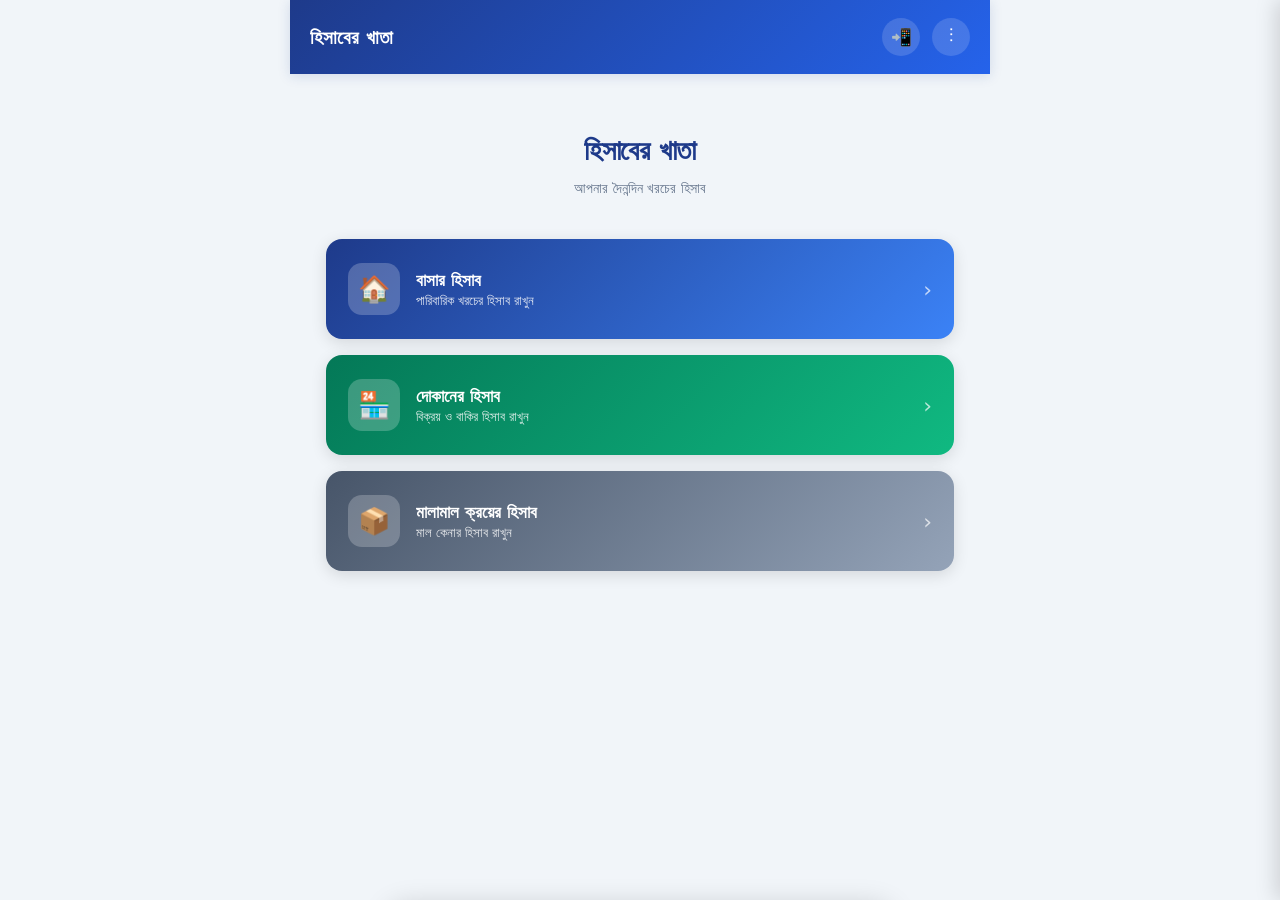
==== index.html @ 90dbe83c "Add files via upload" ====
<!DOCTYPE html>
<html lang="bn">
<head>
<meta charset="UTF-8">
<meta name="viewport" content="width=device-width, initial-scale=1.0, maximum-scale=1.0, user-scalable=no">
<meta name="theme-color" content="#1E3A8A">
<title>হিসাবের খাতা</title>
<link rel="manifest" href="manifest.json">
<link rel="icon" type="image/svg+xml" href="data:image/svg+xml,%3Csvg xmlns='http://www.w3.org/2000/svg' viewBox='0 0 100 100'%3E%3Crect width='100' height='100' rx='20' fill='%231E3A8A'/%3E%3Ctext x='50' y='68' font-size='55' text-anchor='middle' fill='white' font-family='sans-serif'%3E%E0%A6%B9%3C/text%3E%3C/svg%3E">
<link rel="stylesheet" href="css/common.css">
  <script src="https://accounts.google.com/gsi/client" async defer></script>
<script src="js/sync.js"></script>
</head>
<body>

<div class="app">

  <!-- ========== HEADER ========== -->
  <div class="header">
    <h1>হিসাবের খাতা</h1>
    <button class="header-icon-btn" id="installIconBtn" onclick="handleInstallClick()" title="ইনস্টল করুন">📲</button>
    <button class="header-icon-btn" onclick="openMenu()" title="মেনু">⋮</button>
  </div>

  <!-- ========== HOME SCREEN ========== -->
  <div class="screen">
    <div class="home-title">
      <h1>হিসাবের খাতা</h1>
      <p>আপনার দৈনন্দিন খরচের হিসাব</p>
    </div>

    <div class="home-cards">
      <button class="home-card card-home" onclick="navigateTo('home.html')">
        <div class="home-card-icon">🏠</div>
        <div class="home-card-text">
          <h3>বাসার হিসাব</h3>
          <p>পারিবারিক খরচের হিসাব রাখুন</p>
        </div>
        <div class="home-card-arrow">›</div>
      </button>

      <button class="home-card card-shop" onclick="navigateTo('shop.html')">
        <div class="home-card-icon">🏪</div>
        <div class="home-card-text">
          <h3>দোকানের হিসাব</h3>
          <p>বিক্রয় ও বাকির হিসাব রাখুন</p>
        </div>
        <div class="home-card-arrow">›</div>
      </button>

      <button class="home-card card-goods" onclick="navigateTo('goods.html')">
  <div class="home-card-icon">📦</div>
  <div class="home-card-text">
    <h3>মালামাল ক্রয়ের হিসাব</h3>
    <p>মাল কেনার হিসাব রাখুন</p>
  </div>
  <div class="home-card-arrow">›</div>
</button>

  <!-- ========== COMING SOON SCREEN ========== -->
  <div id="comingSoonScreen" class="screen hidden">
    <div class="header" style="margin:-16px -16px 16px;">
      <button class="back-btn" onclick="hideComingSoon()">←</button>
      <h1 id="csTitle">শীঘ্রই আসছে</h1>
    </div>
    <div class="coming-soon">
      <div class="cs-icon">🚧</div>
      <h2 id="csName">শীঘ্রই আসছে</h2>
      <p>এই মডিউলটি খুব শীঘ্রই যোগ করা হবে</p>
      <br>
      <button class="btn btn-save" style="max-width:220px;margin:0 auto;" onclick="hideComingSoon()">← হোমে ফিরুন</button>
    </div>
  </div>

</div>

<!-- ========== SETTINGS MENU (⋮) ========== -->
<div class="menu-overlay" id="menuOverlay"></div>
<div class="menu-panel" id="menuPanel">
  <div class="menu-header">
    <h3>মেনু</h3>
    <button class="menu-close" onclick="closeMenu()">✕</button>
  </div>
  <div class="menu-list">
    <button class="menu-item" id="loginBtn" onclick="handleGoogleLogin();">
      <span class="mi-icon">☁️</span>
      <span id="loginBtnText">Google Drive-এ সিঙ্ক করুন</span>
    </button>
    <button class="menu-item" id="menuInstall" onclick="closeMenu(); handleInstallClick();">
      <span class="mi-icon">📲</span>
      <span>অ্যাপ ইনস্টল করুন</span>
    </button>
    <div class="menu-divider"></div>
    <button class="menu-item" onclick="closeMenu(); downloadBackup();">
      <span class="mi-icon">💾</span>
      <span>ব্যাকআপ ডাউনলোড</span>
    </button>
    <button class="menu-item" onclick="closeMenu(); triggerRestore();">
      <span class="mi-icon">📂</span>
      <span>ব্যাকআপ রিস্টোর</span>
    </button>
    <button class="menu-item" onclick="closeMenu(); navigateTo('faq.html');">
  <span class="mi-icon">❓</span>
  <span>সাধারণ জিজ্ঞাসা (FAQ)</span>
</button>
    <div class="menu-divider"></div>
    <button class="menu-item" onclick="closeMenu(); navigateTo('about.html');">
      <span class="mi-icon">ℹ️</span>
      <span>অ্যাপ সম্পর্কে</span>
    </button>
  </div>
</div>

<!-- Hidden file input for restore -->
<input type="file" id="restoreFileInput" accept=".json,application/json" style="display:none;" onchange="handleRestoreFile(event)">

<!-- ========== INSTALL BANNER ========== -->
<div class="install-banner" id="installBanner">
  <div class="ib-icon">📲</div>
  <div class="ib-content">
    <h4>হিসাবের খাতা ইনস্টল করুন</h4>
    <p>হোম স্ক্রিন থেকে সরাসরি খুলুন, অ্যাপের মতো ব্যবহার করুন।</p>
    <div class="ib-actions">
      <button class="ib-install" onclick="hideInstallBanner(); handleInstallClick();">ইনস্টল করুন</button>
      <button class="ib-later" onclick="postponeInstallBanner();">পরে</button>
    </div>
  </div>
  <button class="ib-close" onclick="dismissInstallBanner();">✕</button>
</div>

<!-- ========== ANDROID INSTALL GUIDE MODAL ========== -->
<div class="ios-modal-overlay" id="iosModalOverlay">
  <div class="ios-modal">
    <h3>📲 অ্যাপটি ইনস্টল করুন</h3>
    <p style="font-size:13.5px;color:#64748B;margin-bottom:8px;">
      Android-এ হোম স্ক্রিনে যোগ করতে:
    </p>
    <ol>
      <li>উপরে ডানে <b>⋮</b> (তিন ডট) মেনুতে ক্লিক করুন</li>
      <li><b>"Install app"</b> বা <b>"Add to Home screen"</b> বেছে নিন</li>
      <li><b>Install</b> / <b>Add</b> চাপুন</li>
    </ol>
    <button class="modal-btn" onclick="closeIOSInstallModal()">বুঝেছি</button>
  </div>
</div>

<!-- ========== TOAST ========== -->
<div class="toast" id="toast"></div>

<script src="js/common.js"></script>
<script>
/* ============================================================
   হোম স্ক্রিনের নিজস্ব লজিক
   ============================================================ */

/* Coming Soon দেখান */
function showComingSoon(name) {
  document.querySelector('.screen:not(.hidden)').classList.add('hidden');
  document.getElementById('comingSoonScreen').classList.remove('hidden');
  document.getElementById('csName').textContent = name;
  document.getElementById('csTitle').textContent = name;
}

function hideComingSoon() {
  document.getElementById('comingSoonScreen').classList.add('hidden');
  document.querySelector('.screen').classList.remove('hidden');
}

/* About Dialog */
function showAbout() {
  const ver = '১.০';
  alert(
    'হিসাবের খাতা\n' +
    'সংস্করণ: ' + ver + '\n\n' +
    'আপনার দৈনন্দিন খরচের হিসাব রাখার সহজ অ্যাপ।\n\n' +
    '• সম্পূর্ণ অফলাইনে কাজ করে\n' +
    '• ডেটা আপনার ডিভাইসেই থাকে\n' +
    '• বাসার ও দোকানের আলাদা হিসাব\n\n' +
    'ডেটা ব্যাকআপ রাখতে মেনু থেকে "ব্যাকআপ ডাউনলোড" ব্যবহার করুন।'
  );
}
  /* Service Worker Registration (শুধু হোমে) */
if ('serviceWorker' in navigator) {
  window.addEventListener('load', () => {
    navigator.serviceWorker.register('sw.js').catch(() => {});
  });
}

/* পেজ লোড হলে — ইনস্টল টাইমার চালু */
document.addEventListener('DOMContentLoaded', () => {
  updateInstallButtons();
  startInstallBannerTimer();
});
</script>
</body>
</html>
---- css/common.css ----
/* ============================================================
   হিসাবের খাতা — Common Styles
   সব পেজে ব্যবহার হবে (Home, Bazar, Dokan)
   ============================================================ */

* {
  box-sizing: border-box;
  margin: 0;
  padding: 0;
  -webkit-tap-highlight-color: transparent;
}

html, body { height: 100%; }

body {
  font-family: 'Noto Sans Bengali', 'Segoe UI', system-ui, sans-serif;
  background: #F1F5F9;
  color: #1E293B;
  overflow-x: hidden;
  font-size: 15px;
  line-height: 1.5;
}

/* ============ App Container ============ */
.app {
  max-width: 700px;
  margin: 0 auto;
  min-height: 100vh;
  background: #F1F5F9;
  position: relative;
  padding-bottom: 20px;
}

/* ============ Header ============ */
.header {
  background: linear-gradient(135deg, #1E3A8A 0%, #2563EB 100%);
  color: white;
  padding: 18px 20px;
  display: flex;
  align-items: center;
  gap: 12px;
  box-shadow: 0 2px 12px rgba(30,58,138,0.15);
  position: sticky;
  top: 0;
  z-index: 100;
}
.header h1 {
  font-size: 19px;
  font-weight: 700;
  flex: 1;
}
.back-btn {
  background: rgba(255,255,255,0.15);
  border: none;
  color: white;
  width: 38px;
  height: 38px;
  border-radius: 50%;
  font-size: 20px;
  cursor: pointer;
  display: flex;
  align-items: center;
  justify-content: center;
  transition: 0.2s;
  flex-shrink: 0;
}
.back-btn:hover { background: rgba(255,255,255,0.25); }

.header-icon-btn {
  background: rgba(255,255,255,0.15);
  border: none;
  color: white;
  width: 38px;
  height: 38px;
  border-radius: 50%;
  font-size: 17px;
  cursor: pointer;
  display: flex;
  align-items: center;
  justify-content: center;
  transition: 0.2s;
  flex-shrink: 0;
}
.header-icon-btn:hover { background: rgba(255,255,255,0.25); }
.header-icon-btn.hidden { display: none; }

/* ============ Home Cards ============ */
.home-title {
  text-align: center;
  padding: 40px 20px 20px;
}
.home-title h1 {
  font-size: 28px;
  color: #1E3A8A;
  font-weight: 800;
  letter-spacing: -0.5px;
}
.home-title p {
  color: #64748B;
  font-size: 14px;
  margin-top: 6px;
}

.home-cards {
  padding: 20px;
  display: flex;
  flex-direction: column;
  gap: 16px;
}
.home-card {
  padding: 24px 22px;
  border-radius: 16px;
  color: white;
  cursor: pointer;
  display: flex;
  align-items: center;
  gap: 16px;
  box-shadow: 0 4px 16px rgba(0,0,0,0.12);
  transition: transform 0.15s, box-shadow 0.15s;
  border: none;
  width: 100%;
  text-align: left;
  font-family: inherit;
}
.home-card:active { transform: scale(0.98); }
.home-card:hover { box-shadow: 0 6px 20px rgba(0,0,0,0.18); }
.home-card-icon {
  width: 52px;
  height: 52px;
  border-radius: 14px;
  background: rgba(255,255,255,0.22);
  display: flex;
  align-items: center;
  justify-content: center;
  font-size: 26px;
  flex-shrink: 0;
}
.home-card-text { flex: 1; }
.home-card-text h3 {
  font-size: 17px;
  font-weight: 700;
  margin-bottom: 3px;
}
.home-card-text p {
  font-size: 12.5px;
  opacity: 0.88;
}
.home-card-arrow {
  font-size: 22px;
  opacity: 0.7;
}
.card-home { background: linear-gradient(135deg, #1E3A8A, #3B82F6); }
.card-shop { background: linear-gradient(135deg, #047857, #10B981); }
.card-goods { background: linear-gradient(135deg, #475569, #94A3B8); }

/* ============ Screen Container ============ */
.screen {
  padding: 16px;
  padding-bottom: 90px;
}
.screen.hidden { display: none; }

/* ============ Form Card ============ */
.form-card {
  background: white;
  border-radius: 16px;
  padding: 20px;
  box-shadow: 0 2px 12px rgba(0,0,0,0.06);
  margin-bottom: 16px;
}
.form-card h2 {
  font-size: 16px;
  color: #1E293B;
  font-weight: 700;
  margin-bottom: 18px;
  padding-bottom: 12px;
  border-bottom: 2px solid #E2E8F0;
  display: flex;
  align-items: center;
  justify-content: space-between;
}
.form-card h2 .edit-badge {
  background: #FEF3C7;
  color: #92400E;
  padding: 3px 10px;
  border-radius: 20px;
  font-size: 11px;
  font-weight: 600;
}

.form-group {
  margin-bottom: 16px;
  position: relative;
}
.form-group label {
  display: block;
  font-size: 13px;
  color: #475569;
  font-weight: 600;
  margin-bottom: 7px;
}
.form-group label .req { color: #DC2626; }
.form-group label .opt {
  color: #94A3B8;
  font-weight: 500;
  font-size: 11.5px;
}

.form-group input,
.form-group select,
.form-group textarea {
  width: 100%;
  padding: 13px 14px;
  border: 1.5px solid #CBD5E1;
  border-radius: 10px;
  font-size: 15px;
  font-family: inherit;
  color: #1E293B;
  background: #F8FAFC;
  transition: 0.15s;
}
.form-group input:focus,
.form-group select:focus,
.form-group textarea:focus {
  outline: none;
  border-color: #2563EB;
  background: white;
  box-shadow: 0 0 0 3px rgba(37,99,235,0.1);
}
.form-group textarea {
  min-height: 70px;
  resize: vertical;
}

.form-row {
  display: grid;
  grid-template-columns: 1fr 1fr;
  gap: 12px;
}

.amount-hint {
  font-size: 11.5px;
  color: #64748B;
  margin-top: 5px;
}
.amount-hint.error { color: #DC2626; font-weight: 600; }
.amount-hint.ok { color: #059669; font-weight: 600; }

.date-bn {
  font-size: 12px;
  color: #2563EB;
  font-weight: 600;
  margin-top: 5px;
}

/* ============ Buttons ============ */
.btn-row {
  display: flex;
  gap: 10px;
  margin-top: 20px;
}
.btn {
  flex: 1;
  padding: 14px 16px;
  border: none;
  border-radius: 10px;
  font-size: 15px;
  font-weight: 700;
  cursor: pointer;
  font-family: inherit;
  transition: 0.15s;
  letter-spacing: 0.2px;
}
.btn:active { transform: scale(0.97); }
.btn-save {
  background: #2563EB;
  color: white;
  box-shadow: 0 2px 8px rgba(37,99,235,0.25);
}
.btn-save:hover { background: #1D4ED8; }
.btn-cancel {
  background: #E2E8F0;
  color: #475569;
}
.btn-cancel:hover { background: #CBD5E1; }
.btn-delete {
  background: #DC2626;
  color: white;
  box-shadow: 0 2px 8px rgba(220,38,38,0.25);
}
.btn-delete:hover { background: #B91C1C; }

/* ============ Bottom Tabs ============ */
.bottom-tabs {
  position: fixed;
  bottom: 0;
  left: 50%;
  transform: translateX(-50%);
  width: 100%;
  max-width: 700px;
  background: white;
  display: flex;
  box-shadow: 0 -2px 12px rgba(0,0,0,0.08);
  border-top: 1px solid #E2E8F0;
  z-index: 100;
  padding-bottom: env(safe-area-inset-bottom, 0px);
}
.tab-btn {
  flex: 1;
  padding: 14px 10px 16px;
  background: none;
  border: none;
  font-size: 14px;
  font-weight: 600;
  color: #94A3B8;
  cursor: pointer;
  font-family: inherit;
  transition: 0.15s;
  position: relative;
}
.tab-btn.active { color: #1E3A8A; }
.tab-btn.active::after {
  content: '';
  position: absolute;
  top: 0;
  left: 20%;
  right: 20%;
  height: 3px;
  background: #2563EB;
  border-radius: 0 0 3px 3px;
}

/* ============ Toolbar ============ */
.toolbar {
  background: white;
  border-radius: 16px;
  padding: 14px;
  box-shadow: 0 2px 12px rgba(0,0,0,0.06);
  margin-bottom: 16px;
}
.search-box {
  width: 100%;
  padding: 12px 14px;
  border: 1.5px solid #CBD5E1;
  border-radius: 10px;
  font-size: 14px;
  font-family: inherit;
  background: #F8FAFC;
  margin-bottom: 10px;
}
.search-box:focus {
  outline: none;
  border-color: #2563EB;
  background: white;
}
.toolbar-row {
  display: flex;
  gap: 8px;
  flex-wrap: wrap;
}
.tool-btn {
  flex: 1;
  min-width: 90px;
  padding: 10px 12px;
  background: #F1F5F9;
  border: 1.5px solid #E2E8F0;
  border-radius: 9px;
  font-size: 13px;
  font-weight: 600;
  color: #475569;
  cursor: pointer;
  font-family: inherit;
  transition: 0.15s;
  display: flex;
  align-items: center;
  justify-content: center;
  gap: 5px;
}
.tool-btn:hover { background: #E2E8F0; }
.tool-btn.active {
  background: #DBEAFE;
  border-color: #2563EB;
  color: #1E3A8A;
}
.tool-btn.export {
  background: #ECFDF5;
  border-color: #A7F3D0;
  color: #047857;
}
.tool-btn.select {
  background: #FEF3C7;
  border-color: #FDE68A;
  color: #92400E;
}
.tool-btn.select.active { background: #FCD34D; }

/* ============ Dropdowns ============ */
.dropdown-panel {
  background: #F8FAFC;
  border: 1px solid #E2E8F0;
  border-radius: 10px;
  padding: 12px;
  margin-top: 10px;
  display: none;
}
.dropdown-panel.open { display: block; }
.dropdown-panel h4 {
  font-size: 12px;
  color: #64748B;
  font-weight: 700;
  margin-bottom: 8px;
  text-transform: uppercase;
  letter-spacing: 0.5px;
}
.dropdown-panel select,
.dropdown-panel input {
  width: 100%;
  padding: 10px 12px;
  border: 1.5px solid #CBD5E1;
  border-radius: 8px;
  font-size: 14px;
  font-family: inherit;
  background: white;
  margin-bottom: 10px;
}
.dropdown-panel select:last-child,
.dropdown-panel input:last-child { margin-bottom: 0; }

.checkbox-row {
  display: flex;
  align-items: center;
  gap: 8px;
  padding: 8px 0;
  font-size: 14px;
  color: #334155;
  cursor: pointer;
}
.checkbox-row input[type="checkbox"] {
  width: 18px;
  height: 18px;
  cursor: pointer;
  accent-color: #2563EB;
}

/* ============ Summary Bar ============ */
.summary-bar {
  background: linear-gradient(135deg, #1E3A8A, #2563EB);
  color: white;
  border-radius: 14px;
  padding: 14px 18px;
  display: flex;
  align-items: center;
  margin-bottom: 16px;
  box-shadow: 0 4px 14px rgba(30,58,138,0.22);
}
.summary-item {
  flex: 1;
  text-align: center;
}
.summary-label {
  font-size: 11.5px;
  opacity: 0.88;
  font-weight: 500;
  margin-bottom: 4px;
  letter-spacing: 0.3px;
}
.summary-value {
  font-size: 19px;
  font-weight: 800;
  letter-spacing: -0.3px;
}
.summary-divider {
  width: 1px;
  height: 36px;
  background: rgba(255,255,255,0.25);
  margin: 0 4px;
}

/* 2x2 Grid Summary (shop-এর জন্য) */
.summary-grid {
  display: grid;
  grid-template-columns: 1fr 1fr;
  gap: 10px;
  margin-bottom: 16px;
}
.summary-box {
  background: linear-gradient(135deg, #1E3A8A, #2563EB);
  color: white;
  border-radius: 12px;
  padding: 12px 14px;
  text-align: center;
  box-shadow: 0 3px 10px rgba(30,58,138,0.18);
}
.summary-box .label {
  font-size: 11px;
  opacity: 0.88;
  font-weight: 500;
  margin-bottom: 4px;
  letter-spacing: 0.2px;
}
.summary-box .value {
  font-size: 16px;
  font-weight: 800;
  letter-spacing: -0.3px;
}
.summary-box.green { background: linear-gradient(135deg, #047857, #10B981); }
.summary-box.orange { background: linear-gradient(135deg, #C2410C, #F97316); }
.summary-box.red { background: linear-gradient(135deg, #991B1B, #DC2626); }

/* ============ Table ============ */
.table-card {
  background: white;
  border: 1.5px solid #CBD5E1;
  border-radius: 8px;
  overflow: hidden;
  box-shadow: 0 1px 4px rgba(0,0,0,0.04);
}
.table-wrap {
  overflow-x: auto;
  -webkit-overflow-scrolling: touch;
}
table {
  width: 100%;
  border-collapse: collapse;
  min-width: 640px;
}
thead { background: #F8FAFC; }
th {
  padding: 12px 10px;
  text-align: left;
  font-size: 12px;
  color: #475569;
  font-weight: 700;
  text-transform: uppercase;
  letter-spacing: 0.4px;
  border-bottom: 2px solid #CBD5E1;
  border-right: 1px solid #E2E8F0;
  white-space: nowrap;
}
th:last-child { border-right: none; }
td {
  padding: 13px 10px;
  font-size: 13.5px;
  color: #334155;
  border-bottom: 1px solid #E2E8F0;
  border-right: 1px solid #F1F5F9;
  white-space: nowrap;
}
td:last-child { border-right: none; }
tbody tr {
  cursor: pointer;
  transition: 0.12s;
}
tbody tr:hover { background: #F8FAFC; }
tbody tr:active { background: #EFF6FF; }
tbody tr:last-child td { border-bottom: none; }

td.amount-cell {
  font-weight: 700;
  color: #1E3A8A;
  text-align: right;
}
td.cash-cell {
  color: #059669;
  font-weight: 600;
  text-align: right;
}
td.bkash-cell {
  color: #DB2777;
  font-weight: 600;
  text-align: right;
}
td.note-cell {
  max-width: 140px;
  overflow: hidden;
  text-overflow: ellipsis;
}
td.desc-cell {
  max-width: 160px;
  overflow: hidden;
  text-overflow: ellipsis;
}

.checkbox-cell {
  width: 40px;
  text-align: center;
  padding: 12px 6px;
}
.checkbox-cell input[type="checkbox"] {
  width: 20px;
  height: 20px;
  cursor: pointer;
  accent-color: #2563EB;
}

.empty-state {
  text-align: center;
  padding: 50px 20px;
  color: #94A3B8;
}
.empty-state .icon {
  font-size: 42px;
  margin-bottom: 10px;
  opacity: 0.4;
}
.empty-state p { font-size: 14px; }

/* ============ Selection Bar ============ */
.selection-bar {
  background: #1E3A8A;
  color: white;
  padding: 12px 16px;
  display: none;
  align-items: center;
  gap: 12px;
  position: sticky;
  top: 66px;
  z-index: 90;
  margin: -16px -16px 12px;
  box-shadow: 0 4px 12px rgba(30,58,138,0.25);
}
.selection-bar.open { display: flex; }
.selection-bar .count {
  flex: 1;
  font-size: 14px;
  font-weight: 600;
}
.selection-bar button {
  padding: 8px 14px;
  border: none;
  border-radius: 8px;
  font-size: 13px;
  font-weight: 700;
  cursor: pointer;
  font-family: inherit;
  background: rgba(255,255,255,0.15);
  color: white;
}
.selection-bar button.danger { background: #DC2626; }
.selection-bar button.select-all { background: rgba(255,255,255,0.2); }

/* ============ Floating Action Button ============ */
.fab {
  position: fixed;
  bottom: calc(80px + env(safe-area-inset-bottom, 0px));
  right: calc(50% - 340px);
  width: 56px;
  height: 56px;
  border-radius: 50%;
  background: #2563EB;
  color: white;
  border: none;
  font-size: 26px;
  cursor: pointer;
  box-shadow: 0 4px 16px rgba(37,99,235,0.4);
  display: none;
  align-items: center;
  justify-content: center;
  z-index: 95;
  font-family: inherit;
  transition: 0.15s;
}
.fab:hover {
  transform: scale(1.05);
  background: #1D4ED8;
}
.fab:active { transform: scale(0.95); }
.fab.show { display: flex; }
@media (max-width: 720px) {
  .fab { right: 20px; }
}

/* ============ Toast ============ */
/* ============ Toast ============ */
.toast {
  position: fixed;
  bottom: 100px;
  left: 50%;
  transform: translateX(-50%);
  background: #1E293B;
  color: white;
  padding: 13px 22px;
  border-radius: 10px;
  font-size: 14px;
  font-weight: 600;
  box-shadow: 0 4px 16px rgba(0,0,0,0.25);
  z-index: 200;
  max-width: 90%;
  text-align: center;
  
  /* নতুন পরিবর্তন */
  opacity: 0;
  visibility: hidden;
  transition: opacity 0.3s ease, visibility 0.3s ease;
}

.toast.show {
  opacity: 1;
  visibility: visible;
}

.toast.error { background: #DC2626; }
.toast.success { background: #059669; }

/* ============ Coming Soon ============ */
.coming-soon {
  text-align: center;
  padding: 60px 30px;
}
.coming-soon .cs-icon {
  font-size: 60px;
  margin-bottom: 20px;
  opacity: 0.6;
}
.coming-soon h2 {
  color: #1E3A8A;
  font-size: 22px;
  margin-bottom: 10px;
}
.coming-soon p {
  color: #64748B;
  font-size: 14px;
}

/* ============ Settings Menu ============ */
.menu-overlay {
  position: fixed;
  inset: 0;
  background: rgba(0,0,0,0.4);
  display: none;
  z-index: 300;
}
.menu-overlay.open { display: block; }

.menu-panel {
  position: fixed;
  top: 0;
  right: 0;
  bottom: 0;
  width: 260px;
  max-width: 80vw;
  background: white;
  box-shadow: -4px 0 20px rgba(0,0,0,0.15);
  z-index: 310;
  transform: translateX(100%);
  transition: transform 0.25s ease;
  display: flex;
  flex-direction: column;
}
.menu-panel.open { transform: translateX(0); }

.menu-header {
  padding: 20px;
  border-bottom: 1px solid #E2E8F0;
  display: flex;
  align-items: center;
  justify-content: space-between;
}
.menu-header h3 {
  font-size: 16px;
  color: #1E3A8A;
  font-weight: 700;
}
.menu-close {
  background: transparent;
  border: none;
  font-size: 22px;
  color: #64748B;
  cursor: pointer;
  padding: 4px 8px;
  border-radius: 6px;
  font-family: inherit;
}
.menu-close:hover { background: #F1F5F9; }

.menu-list {
  padding: 10px 0;
  overflow-y: auto;
  flex: 1;
}
.menu-item {
  display: flex;
  align-items: center;
  gap: 12px;
  padding: 14px 20px;
  cursor: pointer;
  font-size: 14.5px;
  color: #1E293B;
  font-weight: 500;
  border: none;
  background: transparent;
  width: 100%;
  text-align: left;
  font-family: inherit;
  transition: 0.12s;
}
.menu-item:hover { background: #F1F5F9; }
.menu-item .mi-icon {
  font-size: 18px;
  width: 24px;
  text-align: center;
}
.menu-item.hidden { display: none; }

.menu-divider {
  height: 1px;
  background: #E2E8F0;
  margin: 8px 0;
}

/* ============ Install Banner ============ */
.install-banner {
  position: fixed;
  left: 50%;
  bottom: 80px;
  transform: translateX(-50%) translateY(200px);
  width: calc(100% - 32px);
  max-width: 500px;
  background: white;
  border-radius: 14px;
  padding: 16px 18px;
  box-shadow: 0 8px 30px rgba(0,0,0,0.2);
  border: 1px solid #E2E8F0;
  z-index: 150;
  transition: transform 0.4s ease;
  display: flex;
  gap: 14px;
  align-items: flex-start;
}
.install-banner.show {
  transform: translateX(-50%) translateY(0);
}
.install-banner .ib-icon {
  font-size: 32px;
  flex-shrink: 0;
}
.install-banner .ib-content {
  flex: 1;
}
.install-banner .ib-content h4 {
  font-size: 15px;
  color: #1E3A8A;
  font-weight: 700;
  margin-bottom: 4px;
}
.install-banner .ib-content p {
  font-size: 12.5px;
  color: #64748B;
  margin-bottom: 10px;
  line-height: 1.4;
}
.install-banner .ib-actions {
  display: flex;
  gap: 8px;
}
.install-banner .ib-actions button {
  padding: 8px 14px;
  border: none;
  border-radius: 8px;
  font-size: 13px;
  font-weight: 700;
  cursor: pointer;
  font-family: inherit;
}
.install-banner .ib-install {
  background: #2563EB;
  color: white;
}
.install-banner .ib-install:hover { background: #1D4ED8; }
.install-banner .ib-later {
  background: #F1F5F9;
  color: #475569;
}
.install-banner .ib-close {
  position: absolute;
  top: 8px;
  right: 8px;
  background: transparent;
  border: none;
  font-size: 18px;
  color: #94A3B8;
  cursor: pointer;
  padding: 2px 6px;
  border-radius: 4px;
  font-family: inherit;
}
.install-banner .ib-close:hover { background: #F1F5F9; }

/* ============ iOS Install Modal ============ */
.ios-modal-overlay {
  position: fixed;
  inset: 0;
  background: rgba(0,0,0,0.5);
  display: none;
  align-items: center;
  justify-content: center;
  z-index: 400;
  padding: 20px;
}
.ios-modal-overlay.open { display: flex; }
.ios-modal {
  background: white;
  border-radius: 16px;
  padding: 24px 22px;
  max-width: 400px;
  width: 100%;
  box-shadow: 0 10px 40px rgba(0,0,0,0.3);
}
.ios-modal h3 {
  color: #1E3A8A;
  font-size: 18px;
  margin-bottom: 14px;
  display: flex;
  align-items: center;
  gap: 10px;
}
.ios-modal ol {
  margin: 12px 0 18px 20px;
  font-size: 14px;
  color: #334155;
  line-height: 1.8;
}
.ios-modal ol li { margin-bottom: 6px; }
.ios-modal .modal-btn {
  width: 100%;
  padding: 12px;
  background: #2563EB;
  color: white;
  border: none;
  border-radius: 10px;
  font-size: 15px;
  font-weight: 700;
  cursor: pointer;
  font-family: inherit;
}
.ios-modal .modal-btn:hover { background: #1D4ED8; }

/* ============ Responsive ============ */
@media (max-width: 400px) {
  .form-card { padding: 16px; }
  .form-row { grid-template-columns: 1fr; }
  .home-title h1 { font-size: 24px; }
}

/* ============ Prevent double-tap zoom ============ */
button { user-select: none; -webkit-user-select: none; }
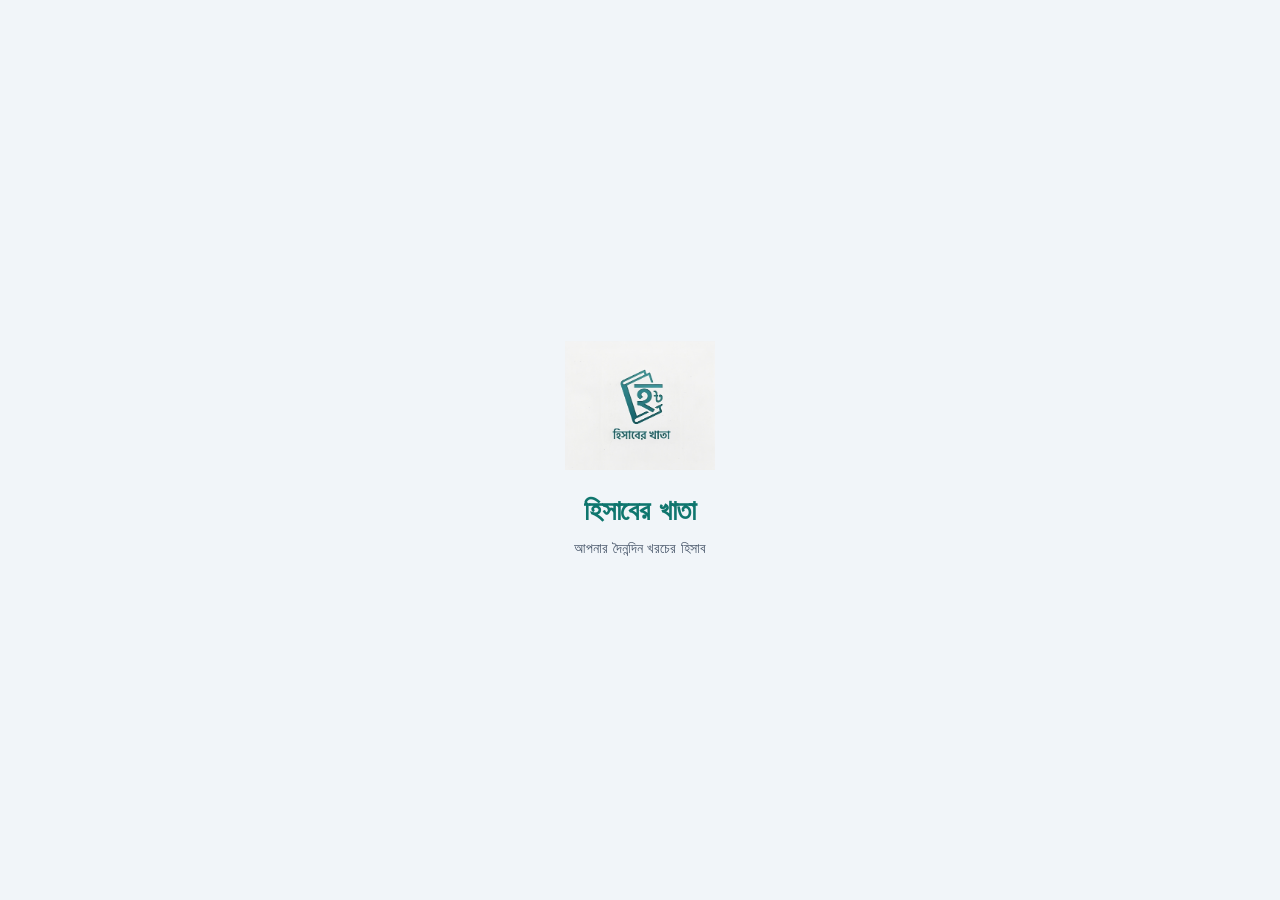
==== commit 4f06871f: "Add files via upload" ====
--- a/index.html
+++ b/index.html
@@ -6,23 +6,27 @@
 <meta name="theme-color" content="#1E3A8A">
 <title>হিসাবের খাতা</title>
 <link rel="manifest" href="manifest.json">
-<link rel="icon" type="image/svg+xml" href="data:image/svg+xml,%3Csvg xmlns='http://www.w3.org/2000/svg' viewBox='0 0 100 100'%3E%3Crect width='100' height='100' rx='20' fill='%231E3A8A'/%3E%3Ctext x='50' y='68' font-size='55' text-anchor='middle' fill='white' font-family='sans-serif'%3E%E0%A6%B9%3C/text%3E%3C/svg%3E">
+<link rel="icon" type="image/png" href="logo.png">
 <link rel="stylesheet" href="css/common.css">
-  <script src="https://accounts.google.com/gsi/client" async defer></script>
+<script src="https://accounts.google.com/gsi/client" async defer></script>
 <script src="js/sync.js"></script>
 </head>
 <body>
 
+<!-- Splash Screen -->
+<div id="splashScreen">
+  <img src="logo.png" alt="হিসাবের খাতা" class="splash-logo-img">
+  <h1 class="splash-title">হিসাবের খাতা</h1>
+  <p class="splash-subtitle">আপনার দৈনন্দিন খরচের হিসাব</p>
+</div>
+
 <div class="app">
-
-  <!-- ========== HEADER ========== -->
   <div class="header">
     <h1>হিসাবের খাতা</h1>
     <button class="header-icon-btn" id="installIconBtn" onclick="handleInstallClick()" title="ইনস্টল করুন">📲</button>
     <button class="header-icon-btn" onclick="openMenu()" title="মেনু">⋮</button>
   </div>
 
-  <!-- ========== HOME SCREEN ========== -->
   <div class="screen">
     <div class="home-title">
       <h1>হিসাবের খাতা</h1>
@@ -49,32 +53,17 @@
       </button>
 
       <button class="home-card card-goods" onclick="navigateTo('goods.html')">
-  <div class="home-card-icon">📦</div>
-  <div class="home-card-text">
-    <h3>মালামাল ক্রয়ের হিসাব</h3>
-    <p>মাল কেনার হিসাব রাখুন</p>
-  </div>
-  <div class="home-card-arrow">›</div>
-</button>
-
-  <!-- ========== COMING SOON SCREEN ========== -->
-  <div id="comingSoonScreen" class="screen hidden">
-    <div class="header" style="margin:-16px -16px 16px;">
-      <button class="back-btn" onclick="hideComingSoon()">←</button>
-      <h1 id="csTitle">শীঘ্রই আসছে</h1>
-    </div>
-    <div class="coming-soon">
-      <div class="cs-icon">🚧</div>
-      <h2 id="csName">শীঘ্রই আসছে</h2>
-      <p>এই মডিউলটি খুব শীঘ্রই যোগ করা হবে</p>
-      <br>
-      <button class="btn btn-save" style="max-width:220px;margin:0 auto;" onclick="hideComingSoon()">← হোমে ফিরুন</button>
+        <div class="home-card-icon">📦</div>
+        <div class="home-card-text">
+          <h3>মালামাল ক্রয়ের হিসাব</h3>
+          <p>মাল কেনার হিসাব রাখুন</p>
+        </div>
+        <div class="home-card-arrow">›</div>
+      </button>
     </div>
   </div>
-
 </div>
 
-<!-- ========== SETTINGS MENU (⋮) ========== -->
 <div class="menu-overlay" id="menuOverlay"></div>
 <div class="menu-panel" id="menuPanel">
   <div class="menu-header">
@@ -100,9 +89,9 @@
       <span>ব্যাকআপ রিস্টোর</span>
     </button>
     <button class="menu-item" onclick="closeMenu(); navigateTo('faq.html');">
-  <span class="mi-icon">❓</span>
-  <span>সাধারণ জিজ্ঞাসা (FAQ)</span>
-</button>
+      <span class="mi-icon">❓</span>
+      <span>সাধারণ জিজ্ঞাসা (FAQ)</span>
+    </button>
     <div class="menu-divider"></div>
     <button class="menu-item" onclick="closeMenu(); navigateTo('about.html');">
       <span class="mi-icon">ℹ️</span>
@@ -111,10 +100,8 @@
   </div>
 </div>
 
-<!-- Hidden file input for restore -->
 <input type="file" id="restoreFileInput" accept=".json,application/json" style="display:none;" onchange="handleRestoreFile(event)">
 
-<!-- ========== INSTALL BANNER ========== -->
 <div class="install-banner" id="installBanner">
   <div class="ib-icon">📲</div>
   <div class="ib-content">
@@ -128,7 +115,6 @@
   <button class="ib-close" onclick="dismissInstallBanner();">✕</button>
 </div>
 
-<!-- ========== ANDROID INSTALL GUIDE MODAL ========== -->
 <div class="ios-modal-overlay" id="iosModalOverlay">
   <div class="ios-modal">
     <h3>📲 অ্যাপটি ইনস্টল করুন</h3>
@@ -144,16 +130,31 @@
   </div>
 </div>
 
-<!-- ========== TOAST ========== -->
 <div class="toast" id="toast"></div>
 
 <script src="js/common.js"></script>
 <script>
-/* ============================================================
-   হোম স্ক্রিনের নিজস্ব লজিক
-   ============================================================ */
+document.addEventListener('DOMContentLoaded', () => {
+  const splash = document.getElementById('splashScreen');
+  
+  // চেক করা হচ্ছে ইউজার আগে স্প্ল্যাশ দেখেছে কি না
+  if (sessionStorage.getItem('splash_shown') === 'true') {
+    // যদি দেখে থাকে, তবে সাথে সাথে স্প্ল্যাশ স্ক্রিন সরিয়ে দাও (কোনো এনিমেশন ছাড়াই)
+    if (splash) splash.style.display = 'none';
+  } else {
+    // যদি না দেখে থাকে, তবে ২ সেকেন্ড দেখাও এবং সেশন স্টোরেজে সেভ করো
+    setTimeout(() => {
+      if (splash) {
+        splash.classList.add('hidden');
+        sessionStorage.setItem('splash_shown', 'true');
+      }
+    }, 2200);
+  }
 
-/* Coming Soon দেখান */
+  updateInstallButtons();
+  startInstallBannerTimer();
+});
+
 function showComingSoon(name) {
   document.querySelector('.screen:not(.hidden)').classList.add('hidden');
   document.getElementById('comingSoonScreen').classList.remove('hidden');
@@ -165,32 +166,6 @@
   document.getElementById('comingSoonScreen').classList.add('hidden');
   document.querySelector('.screen').classList.remove('hidden');
 }
-
-/* About Dialog */
-function showAbout() {
-  const ver = '১.০';
-  alert(
-    'হিসাবের খাতা\n' +
-    'সংস্করণ: ' + ver + '\n\n' +
-    'আপনার দৈনন্দিন খরচের হিসাব রাখার সহজ অ্যাপ।\n\n' +
-    '• সম্পূর্ণ অফলাইনে কাজ করে\n' +
-    '• ডেটা আপনার ডিভাইসেই থাকে\n' +
-    '• বাসার ও দোকানের আলাদা হিসাব\n\n' +
-    'ডেটা ব্যাকআপ রাখতে মেনু থেকে "ব্যাকআপ ডাউনলোড" ব্যবহার করুন।'
-  );
-}
-  /* Service Worker Registration (শুধু হোমে) */
-if ('serviceWorker' in navigator) {
-  window.addEventListener('load', () => {
-    navigator.serviceWorker.register('sw.js').catch(() => {});
-  });
-}
-
-/* পেজ লোড হলে — ইনস্টল টাইমার চালু */
-document.addEventListener('DOMContentLoaded', () => {
-  updateInstallButtons();
-  startInstallBannerTimer();
-});
 </script>
 </body>
 </html>
--- a/css/common.css
+++ b/css/common.css
@@ -1,6 +1,5 @@
 /* ============================================================
    হিসাবের খাতা — Common Styles
-   সব পেজে ব্যবহার হবে (Home, Bazar, Dokan)
    ============================================================ */
 
 * {
@@ -19,6 +18,67 @@
   overflow-x: hidden;
   font-size: 15px;
   line-height: 1.5;
+}
+
+/* ============ Splash Screen ============ */
+#splashScreen {
+  position: fixed;
+  inset: 0;
+  background: #F1F5F9;
+  z-index: 9999;
+  display: flex;
+  flex-direction: column;
+  align-items: center;
+  justify-content: center;
+  color: #0F766E;
+  
+  /* পুরনো animation সরিয়ে এটা দিন */
+  transition: opacity 0.4s ease, visibility 0.4s ease;
+}
+
+#splashScreen.hidden {
+  opacity: 0;
+  visibility: hidden;
+  pointer-events: none;
+}
+
+.splash-logo-img {
+  width: 150px;
+  height: auto;
+  margin-bottom: 20px;
+  animation: floatLogo 2s ease-in-out infinite alternate;
+}
+
+.splash-title {
+  font-size: 28px;
+  font-weight: 800;
+  letter-spacing: -0.5px;
+  color: #0F766E;
+  animation: fadeInDown 0.8s ease forwards;
+}
+
+.splash-subtitle {
+  font-size: 14px;
+  opacity: 0.7;
+  margin-top: 6px;
+  color: #475569;
+  animation: fadeInDown 1s ease forwards;
+}
+
+@keyframes floatLogo {
+  0% { transform: translateY(0); }
+  100% { transform: translateY(-10px); }
+}
+
+@keyframes fadeInDown {
+  0% { opacity: 0; transform: translateY(-20px); }
+  100% { opacity: 1; transform: translateY(0); }
+}
+
+@keyframes hideSplash {
+  0% { opacity: 1; visibility: visible; }
+  99% { opacity: 0; }
+  100% { opacity: 0; visibility: hidden; pointer-events: none; }
 }
 
 /* ============ App Container ============ */
@@ -671,7 +731,6 @@
 }
 
 /* ============ Toast ============ */
-/* ============ Toast ============ */
 .toast {
   position: fixed;
   bottom: 100px;
@@ -687,8 +746,6 @@
   z-index: 200;
   max-width: 90%;
   text-align: center;
-  
-  /* নতুন পরিবর্তন */
   opacity: 0;
   visibility: hidden;
   transition: opacity 0.3s ease, visibility 0.3s ease;
@@ -943,4 +1000,125 @@
 }
 
 /* ============ Prevent double-tap zoom ============ */
-button { user-select: none; -webkit-user-select: none; }+button { user-select: none; -webkit-user-select: none; }
+/* ============ Export Bottom Sheet ============ */
+.sheet-overlay {
+  position: fixed;
+  inset: 0;
+  background: rgba(0,0,0,0.5);
+  z-index: 1000;
+  display: none;
+  opacity: 0;
+  transition: opacity 0.3s ease;
+}
+.sheet-overlay.open {
+  display: block;
+  opacity: 1;
+}
+
+.bottom-sheet {
+  position: fixed;
+  bottom: 0;
+  left: 50%;
+  transform: translateX(-50%) translateY(100%);
+  width: 100%;
+  max-width: 700px;
+  background: white;
+  border-radius: 20px 20px 0 0;
+  z-index: 1001;
+  transition: transform 0.3s ease;
+  padding-bottom: env(safe-area-inset-bottom, 20px);
+}
+.bottom-sheet.open {
+  transform: translateX(-50%) translateY(0);
+}
+
+.sheet-drag {
+  width: 40px;
+  height: 5px;
+  background: #CBD5E1;
+  border-radius: 5px;
+  margin: 12px auto;
+}
+
+.sheet-title {
+  text-align: center;
+  font-size: 16px;
+  font-weight: 700;
+  color: #1E293B;
+  margin-bottom: 20px;
+}
+
+.sheet-options {
+  display: flex;
+  gap: 12px;
+  padding: 0 20px;
+}
+
+.sheet-btn {
+  flex: 1;
+  display: flex;
+  flex-direction: column;
+  align-items: center;
+  justify-content: center;
+  gap: 8px;
+  padding: 16px 10px;
+  border: 1.5px solid #E2E8F0;
+  border-radius: 12px;
+  background: #F8FAFC;
+  cursor: pointer;
+  transition: 0.2s;
+  font-family: inherit;
+}
+.sheet-btn:active {
+  transform: scale(0.96);
+}
+.sheet-btn:hover {
+  background: #F1F5F9;
+  border-color: #CBD5E1;
+}
+.sheet-btn .icon {
+  font-size: 24px;
+}
+.sheet-btn .text {
+  font-size: 13px;
+  font-weight: 700;
+  color: #334155;
+}
+.sheet-cancel {
+  display: block;
+  width: calc(100% - 40px);
+  margin: 16px 20px 20px 20px;
+  padding: 14px;
+  background: #F1F5F9;
+  color: #475569;
+  border: none;
+  border-radius: 12px;
+  font-size: 15px;
+  font-weight: 700;
+  cursor: pointer;
+  font-family: inherit;
+}
+
+/* ============ Print CSS (PDF-এর জন্য) ============ */
+@media print {
+  body { background: white; }
+  .header, .toolbar, .bottom-tabs, .fab, .selection-bar, .toast, .sheet-overlay, .bottom-sheet, .summary-bar, .home-summary-grid, .shop-summary-grid, .goods-summary-grid {
+    display: none !important;
+  }
+  .app { max-width: 100%; padding: 0; }
+  .screen { padding: 0; }
+  .table-card { border: none; box-shadow: none; }
+  table { min-width: 100%; border-collapse: collapse; }
+  th, td { border: 1px solid #000 !important; padding: 8px; font-size: 12px; color: #000; }
+  th { background: #F1F5F9 !important; color: #000 !important; -webkit-print-color-adjust: exact; print-color-adjust: exact; }
+  
+  /* প্রিন্টে উপরে টাইটেল দেখানোর জন্য */
+  .print-header { display: block !important; text-align: center; margin-bottom: 20px; }
+  .print-header h1 { font-size: 22px; margin-bottom: 5px; color: #000; }
+  .print-header p { font-size: 14px; color: #555; }
+  .print-footer { display: block !important; text-align: center; margin-top: 20px; font-size: 12px; color: #555; }
+}
+
+/* প্রিন্ট হেডার ও ফুটার ডিফল্টভাবে হাইড থাকবে */
+.print-header, .print-footer { display: none; }
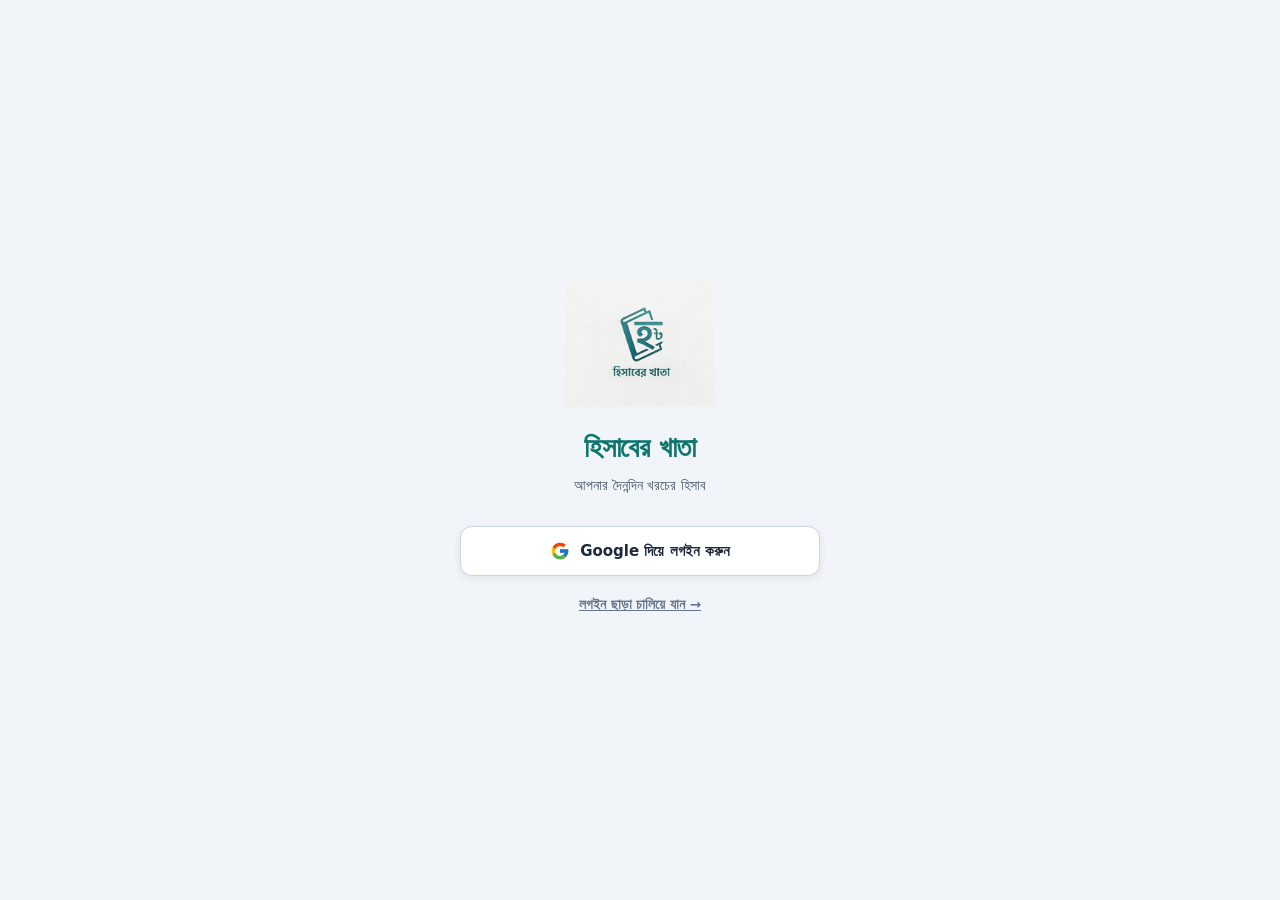
==== commit a0bca392: "Add files via upload" ====
--- a/index.html
+++ b/index.html
@@ -8,6 +8,105 @@
 <link rel="manifest" href="manifest.json">
 <link rel="icon" type="image/png" href="logo.png">
 <link rel="stylesheet" href="css/common.css">
+<!-- 🆕 Splash Login Styles -->
+<style>
+  /* Splash Screen এ লগইন বাটন */
+  .splash-login-area {
+    display: flex;
+    flex-direction: column;
+    align-items: center;
+    gap: 12px;
+    margin-top: 30px;
+    padding: 0 20px;
+    max-width: 400px;
+    width: 100%;
+    animation: fadeInDown 1.2s ease forwards;
+  }
+  
+  .splash-google-btn {
+    width: 100%;
+    display: flex;
+    align-items: center;
+    justify-content: center;
+    gap: 10px;
+    padding: 14px 20px;
+    background: white;
+    color: #1E293B;
+    border: 1.5px solid #CBD5E1;
+    border-radius: 12px;
+    font-size: 15px;
+    font-weight: 700;
+    font-family: inherit;
+    cursor: pointer;
+    transition: 0.2s;
+    box-shadow: 0 2px 8px rgba(0,0,0,0.08);
+  }
+  
+  .splash-google-btn:hover {
+    background: #F8FAFC;
+    border-color: #94A3B8;
+    transform: translateY(-1px);
+    box-shadow: 0 4px 12px rgba(0,0,0,0.12);
+  }
+  
+  .splash-google-btn:active {
+    transform: scale(0.98);
+  }
+  
+  .splash-google-icon {
+    width: 20px;
+    height: 20px;
+    flex-shrink: 0;
+  }
+  
+  .splash-skip-btn {
+    background: transparent;
+    border: none;
+    color: #64748B;
+    font-size: 13.5px;
+    font-weight: 600;
+    font-family: inherit;
+    cursor: pointer;
+    padding: 8px 16px;
+    text-decoration: underline;
+    transition: 0.15s;
+  }
+  
+  .splash-skip-btn:hover {
+    color: #1E3A8A;
+  }
+  
+  .splash-loading {
+    display: none;
+    flex-direction: column;
+    align-items: center;
+    gap: 12px;
+    margin-top: 20px;
+  }
+  
+  .splash-loading.show {
+    display: flex;
+  }
+  
+  .splash-spinner {
+    width: 32px;
+    height: 32px;
+    border: 3px solid #E2E8F0;
+    border-top-color: #2563EB;
+    border-radius: 50%;
+    animation: spin 0.8s linear infinite;
+  }
+  
+  @keyframes spin {
+    to { transform: rotate(360deg); }
+  }
+  
+  .splash-loading-text {
+    font-size: 13px;
+    color: #64748B;
+    font-weight: 500;
+  }
+</style>
 <script src="https://accounts.google.com/gsi/client" async defer></script>
 <script src="js/sync.js"></script>
 </head>
@@ -18,12 +117,34 @@
   <img src="logo.png" alt="হিসাবের খাতা" class="splash-logo-img">
   <h1 class="splash-title">হিসাবের খাতা</h1>
   <p class="splash-subtitle">আপনার দৈনন্দিন খরচের হিসাব</p>
+
+  <!-- 🆕 লগইন অপশন -->
+  <div class="splash-login-area" id="splashLoginArea">
+    <button class="splash-google-btn" onclick="splashLogin()">
+      <svg class="splash-google-icon" viewBox="0 0 48 48">
+        <path fill="#FFC107" d="M43.611,20.083H42V20H24v8h11.303c-1.649,4.657-6.08,8-11.303,8c-6.627,0-12-5.373-12-12c0-6.627,5.373-12,12-12c3.059,0,5.842,1.154,7.961,3.039l5.657-5.657C34.046,6.053,29.268,4,24,4C12.955,4,4,12.955,4,24c0,11.045,8.955,20,20,20c11.045,0,20-8.955,20-20C44,22.659,43.862,21.35,43.611,20.083z"/>
+        <path fill="#FF3D00" d="M6.306,14.691l6.571,4.819C14.655,15.108,18.961,12,24,12c3.059,0,5.842,1.154,7.961,3.039l5.657-5.657C34.046,6.053,29.268,4,24,4C16.318,4,9.656,8.337,6.306,14.691z"/>
+        <path fill="#4CAF50" d="M24,44c5.166,0,9.86-1.977,13.409-5.192l-6.19-5.238C29.211,35.091,26.715,36,24,36c-5.202,0-9.619-3.317-11.283-7.946l-6.522,5.025C9.505,39.556,16.227,44,24,44z"/>
+        <path fill="#1976D2" d="M43.611,20.083H42V20H24v8h11.303c-0.792,2.237-2.231,4.166-4.087,5.571c0.001-0.001,0.002-0.001,0.003-0.002l6.19,5.238C36.971,39.205,44,34,44,24C44,22.659,43.862,21.35,43.611,20.083z"/>
+      </svg>
+      Google দিয়ে লগইন করুন
+    </button>
+    <button class="splash-skip-btn" onclick="splashSkip()">
+      লগইন ছাড়া চালিয়ে যান →
+    </button>
+  </div>
+
+  <!-- 🆕 লোডিং অবস্থা -->
+  <div class="splash-loading" id="splashLoading">
+    <div class="splash-spinner"></div>
+    <div class="splash-loading-text">সিঙ্ক করা হচ্ছে...</div>
+  </div>
 </div>
 
 <div class="app">
   <div class="header">
     <h1>হিসাবের খাতা</h1>
-    <button class="header-icon-btn" id="installIconBtn" onclick="handleInstallClick()" title="ইনস্টল করুন">📲</button>
+	  <button class="header-icon-btn" onclick="openSettingsMenu()" title="সেটিংস">⚙️</button>
     <button class="header-icon-btn" onclick="openMenu()" title="মেনু">⋮</button>
   </div>
 
@@ -32,8 +153,20 @@
       <h1>হিসাবের খাতা</h1>
       <p>আপনার দৈনন্দিন খরচের হিসাব</p>
     </div>
-
+	
+	
     <div class="home-cards">
+	
+	 <!-- 🆕 রোজ হিসাব কার্ড (বাসার হিসাবের আগে) -->
+      <button class="home-card card-roz" onclick="navigateTo('roz.html')">
+        <div class="home-card-icon">📅</div>
+        <div class="home-card-text">
+          <h3>রোজ হিসাব</h3>
+          <p>দৈনিক লেনদেনের হিসাব রাখুন</p>
+        </div>
+        <div class="home-card-arrow">›</div>
+      </button>
+	
       <button class="home-card card-home" onclick="navigateTo('home.html')">
         <div class="home-card-icon">🏠</div>
         <div class="home-card-text">
@@ -71,13 +204,16 @@
     <button class="menu-close" onclick="closeMenu()">✕</button>
   </div>
   <div class="menu-list">
-    <button class="menu-item" id="loginBtn" onclick="handleGoogleLogin();">
+	     
+     
+    <button class="menu-item" id="loginBtn" onclick="closeMenu(); handleGoogleLogin();">
       <span class="mi-icon">☁️</span>
       <span id="loginBtnText">Google Drive-এ সিঙ্ক করুন</span>
     </button>
-    <button class="menu-item" id="menuInstall" onclick="closeMenu(); handleInstallClick();">
-      <span class="mi-icon">📲</span>
-      <span>অ্যাপ ইনস্টল করুন</span>
+    <!-- এই বাটনটি যোগ করুন -->
+    <button class="menu-item" id="switchAccountBtn" onclick="closeMenu(); changeGoogleAccount();" style="display: none;">
+      <span class="mi-icon">🔄</span>
+      <span>অ্যাকাউন্ট পরিবর্তন করুন</span>
     </button>
     <div class="menu-divider"></div>
     <button class="menu-item" onclick="closeMenu(); downloadBackup();">
@@ -97,6 +233,58 @@
       <span class="mi-icon">ℹ️</span>
       <span>অ্যাপ সম্পর্কে</span>
     </button>
+  </div>
+</div>
+</div>
+
+<!-- ========== 🆕 সেটিংস প্যানেল ========== -->
+<div class="settings-overlay" id="settingsOverlay" onclick="if(event.target === this) closeSettingsMenu()"></div>
+<div class="settings-panel" id="settingsPanel">
+  <div class="settings-header">
+    <h3>⚙️ সেটিংস</h3>
+    <button class="settings-close" onclick="closeSettingsMenu()">✕</button>
+  </div>
+  
+  <div class="settings-list">
+  <button class="settings-item" onclick="closeSettingsMenu(); openThemeModal();">
+    <span class="si-icon">🎨</span>
+    <span class="si-text">থিম পরিবর্তন করুন</span>
+    <span class="si-arrow">›</span>
+  </button>
+  
+  <button class="settings-item" id="mathHintToggleBtn" onclick="toggleMathHint();">
+    <span class="si-icon">💡</span>
+    <span class="si-text">হিসাবের হিন্ট বন্ধ করুন</span>
+    <span class="si-arrow">›</span>
+  </button>
+
+  <!-- 🆕 অটো-সিঙ্ক টগল -->
+  <button class="settings-item" id="autoSyncToggleBtn" onclick="toggleAutoSyncUI();">
+    <span class="si-icon">🔄</span>
+    <span class="si-text">অটো-সিঙ্ক চালু করুন</span>
+    <span class="si-arrow">›</span>
+  </button>
+
+  <!-- 🆕 অ্যাকাউন্ট স্ট্যাটাস -->
+  <button class="settings-item" id="accountStatusBtn" onclick="closeSettingsMenu(); handleGoogleLogin();">
+    <span class="si-icon">☁️</span>
+    <span class="si-text" id="accountStatusText">Google ড্রাইভে লগইন করুন</span>
+    <span class="si-arrow">›</span>
+  </button>
+  <button class="settings-item" onclick="setupPin()">
+  <span class="si-icon">🔑</span>
+  <span class="si-text">পিন পরিবর্তন করুন</span>
+  <span class="si-arrow">›</span>
+</button>
+    <button class="settings-item" onclick="closeSettingsMenu(); navigateTo('recycle-bin.html');">
+    <span class="si-icon">🗑️</span>
+    <span class="si-text">ডিলিট করা ডেটা (রিসাইকেল বিন)</span>
+    <span class="si-arrow">›</span>
+  </button>
+</div>
+  
+  <div class="settings-footer">
+    হিসাবের খাতা • সংস্করণ ৪.০
   </div>
 </div>
 
@@ -134,26 +322,123 @@
 
 <script src="js/common.js"></script>
 <script>
+
+// 🆕 Splash Screen লজিক (Fixed for App Close & Back Navigation)
 document.addEventListener('DOMContentLoaded', () => {
   const splash = document.getElementById('splashScreen');
-  
-  // চেক করা হচ্ছে ইউজার আগে স্প্ল্যাশ দেখেছে কি না
-  if (sessionStorage.getItem('splash_shown') === 'true') {
-    // যদি দেখে থাকে, তবে সাথে সাথে স্প্ল্যাশ স্ক্রিন সরিয়ে দাও (কোনো এনিমেশন ছাড়াই)
-    if (splash) splash.style.display = 'none';
+  const loginArea = document.getElementById('splashLoginArea');
+  
+  const savedToken = localStorage.getItem('gdrive_access_token');
+  const expiry = localStorage.getItem('gdrive_token_expiry');
+  const hasValidToken = savedToken && expiry && Date.now() < (parseInt(expiry) - 300000);
+  const skipLogin = localStorage.getItem('use_without_sync') === 'true';
+  
+  // 🆕 সাব-পেজ থেকে ব্যাকে আসার সময় ফ্ল্যাগ সেট করার ব্যবস্থা
+  const isComingBack = sessionStorage.getItem('from_sub_page') === 'true';
+  
+  // সাব-পেজে যাওয়ার সময় ফ্ল্যাগটি রিসেট করে দিই যাতে পরেরবার অ্যাপ ক্লোজ করলে আবার স্প্ল্যাশ আসে
+  sessionStorage.removeItem('from_sub_page');
+
+  // যদি সাব-পেজ থেকে ব্যাকে আসে অথবা আগে থেকেই লগইন/স্কিপ করা থাকে
+  if (isComingBack || hasValidToken || skipLogin) {
+    if (splash) splash.classList.add('hidden');
   } else {
-    // যদি না দেখে থাকে, তবে ২ সেকেন্ড দেখাও এবং সেশন স্টোরেজে সেভ করো
-    setTimeout(() => {
-      if (splash) {
-        splash.classList.add('hidden');
-        sessionStorage.setItem('splash_shown', 'true');
-      }
-    }, 2200);
+    // অ্যাপ সম্পূর্ণ ক্লোজ করে নতুন করে ঢুকলে এখানে আসবে এবং স্প্ল্যাশ ও লগইন দেখাবে
+    if (loginArea) loginArea.style.display = 'flex';
   }
 
   updateInstallButtons();
   startInstallBannerTimer();
+  
+  if (typeof updateMathHintMenuUI === 'function') updateMathHintMenuUI();
+  if (typeof updateAutoSyncUI === 'function') updateAutoSyncUI();
+  if (typeof updateAccountStatusUI === 'function') updateAccountStatusUI();
+   // 🆕 পিন লক চেক
+  checkPinLock(); 
 });
+
+
+
+// 🆕 Splash এ Google লগইন (এখানে সমস্যাটা ছিল, এটাকে ঠিক করা হলো)
+function splashLogin() {
+  const loginArea = document.getElementById('splashLoginArea');
+  const loadingArea = document.getElementById('splashLoading');
+  
+  if (loginArea) loginArea.style.display = 'none';
+  if (loadingArea) loadingArea.classList.add('show');
+  
+  // যদি tokenClient আগে থেকেই রেডি থাকে
+  if (typeof tokenClient !== 'undefined' && tokenClient !== null) {
+    tokenClient.requestAccessToken({ prompt: 'select_account' });
+  } else {
+    // না থাকলে গুগলের স্ক্রিপ্ট লোড হওয়া পর্যন্ত অপেক্ষা করবে
+    let attempts = 0;
+    const checkInterval = setInterval(() => {
+      attempts++;
+      if (typeof tokenClient !== 'undefined' && tokenClient !== null) {
+        clearInterval(checkInterval);
+        tokenClient.requestAccessToken({ prompt: 'select_account' });
+      } else if (attempts > 30) { // ১৫ সেকেন্ড অপেক্ষা
+        clearInterval(checkInterval);
+        if (loadingArea) loadingArea.classList.remove('show');
+        if (loginArea) loginArea.style.display = 'flex';
+        showToast('গুগল লোড হতে সমস্যা হচ্ছে। ইন্টারনেট চেক করুন।', 'error');
+      }
+    }, 500);
+  }
+}
+
+// 🆕 লগইন ছাড়া চালিয়ে যান
+function splashSkip() {
+  localStorage.setItem('use_without_sync', 'true');
+  const splash = document.getElementById('splashScreen');
+  if (splash) splash.classList.add('hidden');
+  sessionStorage.setItem('splash_shown', 'true');
+  showToast('অফলাইন মোডে চলছে', 'success');
+}
+
+// 🆕 লগইন সফল হলে (sync.js থেকে কল হবে)
+function onLoginSuccess() {
+  localStorage.removeItem('use_without_sync');
+  const splash = document.getElementById('splashScreen');
+  if (splash) splash.classList.add('hidden');
+  sessionStorage.setItem('splash_shown', 'true');
+}
+
+// 🆕 অটো-সিঙ্ক টগল
+function toggleAutoSyncUI() {
+  const current = localStorage.getItem('auto_sync_enabled') !== 'false';
+  const newState = !current;
+  setAutoSync(newState);
+  updateAutoSyncUI();
+}
+
+function updateAutoSyncUI() {
+  const btn = document.getElementById('autoSyncToggleBtn');
+  if (!btn) return;
+  const isOn = localStorage.getItem('auto_sync_enabled') !== 'false';
+  btn.innerHTML = `
+    <span class="si-icon">🔄</span>
+    <span class="si-text">অটো-সিঙ্ক ${isOn ? 'বন্ধ করুন' : 'চালু করুন'}</span>
+    <span class="si-arrow">›</span>
+  `;
+}
+
+// 🆕 অ্যাকাউন্ট স্ট্যাটাস আপডেট
+function updateAccountStatusUI() {
+  const txt = document.getElementById('accountStatusText');
+  if (!txt) return;
+  
+  const token = localStorage.getItem('gdrive_access_token');
+  const expiry = localStorage.getItem('gdrive_token_expiry');
+  const isLoggedIn = token && expiry && Date.now() < (parseInt(expiry) - 300000);
+  
+  if (isLoggedIn) {
+    txt.textContent = '✅ Google Drive-এ লগইন করা আছে';
+  } else {
+    txt.textContent = 'Google Drive-এ লগইন করুন';
+  }
+}
 
 function showComingSoon(name) {
   document.querySelector('.screen:not(.hidden)').classList.add('hidden');
@@ -166,6 +451,123 @@
   document.getElementById('comingSoonScreen').classList.add('hidden');
   document.querySelector('.screen').classList.remove('hidden');
 }
+
+// 🆕 পিন লক লজিক (রিফ্রেশে বারবার পিন না চাওয়ার জন্য)
+let currentPin = '';
+let savedPin = localStorage.getItem('app_pin'); // 🆕 const এর জায়গায় let করা হলো
+
+function checkPinLock() {
+  // যদি পিন সেট করা থাকে এবং এই সেশনে (ট্যাবে) আগে পিন দেওয়া না হয়ে থাকে
+  if (savedPin && sessionStorage.getItem('pin_verified') !== 'true') {
+    document.getElementById('pinLockScreen').style.display = 'flex';
+  }
+}
+
+
+
+function enterPin(num) {
+  if (num === 'del') {
+    currentPin = currentPin.slice(0, -1);
+  } else if (currentPin.length < 4) {
+    currentPin += num;
+  }
+  
+  updateDots();
+  
+  if (currentPin.length === 4) {
+    if (currentPin === savedPin) {
+      // 🆕 পিন সঠিক হলে সেশন স্টোরেজে মনে রাখবে
+      sessionStorage.setItem('pin_verified', 'true');
+      
+      document.getElementById('pinLockScreen').style.display = 'none';
+      currentPin = '';
+      updateDots();
+    } else {
+      showToast('ভুল পিন!', 'error');
+      setTimeout(() => { currentPin = ''; updateDots(); }, 500);
+    }
+  }
+}
+
+function updateDots() {
+  document.querySelectorAll('.pin-dot').forEach((dot, index) => {
+    if (index < currentPin.length) dot.classList.add('filled');
+    else dot.classList.remove('filled');
+  });
+}
+
+function setupPin() {
+  const newPin = prompt("নতুন ৪ ডিজিটের পিন দিন (বন্ধ করতে খালি রাখুন):");
+  if (newPin === "") {
+    localStorage.removeItem('app_pin');
+    savedPin = null; // 🆕 পিন বন্ধ করলে ভেরিয়েবল খালি হবে
+    sessionStorage.removeItem('pin_verified'); 
+    showToast('পিন লক বন্ধ করা হলো', 'success');
+  } else if (newPin && newPin.length === 4 && !isNaN(newPin)) {
+    localStorage.setItem('app_pin', newPin);
+    savedPin = newPin; // 🆕 নতুন পিন সেট করলে সাথে সাথে কাজ করবে
+    sessionStorage.removeItem('pin_verified'); 
+    showToast('পিন সেট করা হয়েছে', 'success');
+  } else if (newPin !== null) {
+    showToast('৪ ডিজিটের সঠিক পিন দিন', 'error');
+  }
+}
 </script>
+
+
+<!-- ========== THEME MODAL ========== -->
+<div class="theme-modal-overlay" id="themeModalOverlay" onclick="if(event.target === this) closeThemeModal()">
+  <div class="theme-modal">
+    <h3>🎨 থিম পরিবর্তন করুন</h3>
+    
+    <button class="theme-option" data-theme="light" onclick="setTheme('light')">
+      <span class="icon">☀️</span> লাইট মোড (সাদা)
+    </button>
+    
+    <button class="theme-option" data-theme="dark" onclick="setTheme('dark')">
+      <span class="icon">🌙</span> ডার্ক মোড (গাঢ়)
+    </button>
+    
+    <button class="theme-option" data-theme="amoled" onclick="setTheme('amoled')">
+      <span class="icon">🌑</span> অ্যামোলেড (একদম কালো)
+    </button>
+    
+    <button class="sheet-cancel" onclick="closeThemeModal()" style="margin-top: 15px;">বাতিল করুন</button>
+  </div>
+</div>
+
+<!-- 🆕 পিন লক স্ক্রিন -->
+<div id="pinLockScreen" style="position:fixed; inset:0; background:#F1F5F9; z-index:10000; display:none; flex-direction:column; align-items:center; justify-content:center;">
+  <h1 style="color:#1E3A8A; font-size:24px; margin-bottom:10px;">🔒 অ্যাপ লক</h1>
+  <p style="color:#64748B; margin-bottom:30px;">আপনার পিন দিন</p>
+  
+  <div id="pinDots" style="display:flex; gap:15px; margin-bottom:40px;">
+    <div class="pin-dot" style="width:20px;height:20px;border-radius:50%;background:#CBD5E1;"></div>
+    <div class="pin-dot" style="width:20px;height:20px;border-radius:50%;background:#CBD5E1;"></div>
+    <div class="pin-dot" style="width:20px;height:20px;border-radius:50%;background:#CBD5E1;"></div>
+    <div class="pin-dot" style="width:20px;height:20px;border-radius:50%;background:#CBD5E1;"></div>
+  </div>
+
+  <div style="display:grid; grid-template-columns:repeat(3, 70px); gap:15px;">
+    <button class="pin-btn" onclick="enterPin('1')">1</button>
+    <button class="pin-btn" onclick="enterPin('2')">2</button>
+    <button class="pin-btn" onclick="enterPin('3')">3</button>
+    <button class="pin-btn" onclick="enterPin('4')">4</button>
+    <button class="pin-btn" onclick="enterPin('5')">5</button>
+    <button class="pin-btn" onclick="enterPin('6')">6</button>
+    <button class="pin-btn" onclick="enterPin('7')">7</button>
+    <button class="pin-btn" onclick="enterPin('8')">8</button>
+    <button class="pin-btn" onclick="enterPin('9')">9</button>
+    <button class="pin-btn" style="visibility:hidden;">.</button>
+    <button class="pin-btn" onclick="enterPin('0')">0</button>
+    <button class="pin-btn" onclick="enterPin('del')" style="font-size:20px;">⌫</button>
+  </div>
+  <style>
+    .pin-btn { width:70px; height:70px; border-radius:50%; border:none; background:white; font-size:26px; font-weight:bold; color:#1E293B; box-shadow:0 2px 8px rgba(0,0,0,0.1); cursor:pointer; font-family:inherit; }
+    .pin-btn:active { background:#E2E8F0; transform:scale(0.95); }
+    .pin-dot.filled { background:#1E3A8A !important; }
+  </style>
+</div>
+
 </body>
 </html>
--- a/css/common.css
+++ b/css/common.css
@@ -1100,25 +1100,605 @@
   font-family: inherit;
 }
 
+/* প্রিন্ট হেডার ডিফল্টভাবে স্ক্রিনে হাইড থাকবে */
+.print-page-header { display: none; }
+
 /* ============ Print CSS (PDF-এর জন্য) ============ */
 @media print {
-  body { background: white; }
-  .header, .toolbar, .bottom-tabs, .fab, .selection-bar, .toast, .sheet-overlay, .bottom-sheet, .summary-bar, .home-summary-grid, .shop-summary-grid, .goods-summary-grid {
+  @page {
+    margin: 15mm 10mm;
+  }
+
+  .header, .toolbar, .bottom-tabs, .fab, .selection-bar, .toast, 
+  .sheet-overlay, .bottom-sheet, .summary-bar, .home-summary-grid, 
+  .shop-summary-grid, .goods-summary-grid,.chartModal {
     display: none !important;
   }
-  .app { max-width: 100%; padding: 0; }
-  .screen { padding: 0; }
-  .table-card { border: none; box-shadow: none; }
-  table { min-width: 100%; border-collapse: collapse; }
-  th, td { border: 1px solid #000 !important; padding: 8px; font-size: 12px; color: #000; }
-  th { background: #F1F5F9 !important; color: #000 !important; -webkit-print-color-adjust: exact; print-color-adjust: exact; }
+	
+	
+  body { background: white !important; margin: 0; padding: 0; color: #000 !important; }
+  .app { max-width: 100% !important; padding: 0 !important; margin: 0 !important; }
+  .screen { padding: 0 !important; }
+
+  /* ১. নতুন হেডার যা প্রতিটি পেজের শুরুতে দেখাবে */
+  .print-page-header {
+    display: block !important;
+    text-align: center;
+    font-size: 12px;
+    font-weight: bold;
+    color: #000;
+    border-bottom: 1px solid #000;
+    padding-bottom: 5px;
+    margin-bottom: 30px;
+    page-break-after: avoid; /* হেডারের পরেই যেন পেজ কাটা না পড়ে */
+  }
+
+  /* ২. টেবিলের ডিজাইন */
+  .table-card { border: none !important; box-shadow: none !important; }
+  .table-wrap { overflow: visible !important; }
   
-  /* প্রিন্টে উপরে টাইটেল দেখানোর জন্য */
-  .print-header { display: block !important; text-align: center; margin-bottom: 20px; }
-  .print-header h1 { font-size: 22px; margin-bottom: 5px; color: #000; }
-  .print-header p { font-size: 14px; color: #555; }
-  .print-footer { display: block !important; text-align: center; margin-top: 20px; font-size: 12px; color: #555; }
-}
-
-/* প্রিন্ট হেডার ও ফুটার ডিফল্টভাবে হাইড থাকবে */
-.print-header, .print-footer { display: none; }+  table { 
+    width: 100% !important; 
+    min-width: 100% !important; 
+    border-collapse: collapse !important; 
+    margin-top: 5px;
+  }
+  
+  /* টেবিলের হেডার রো রিপিট করার ম্যাজিক */
+  thead { display: table-header-group; }
+
+  th, td { 
+    border: 1px solid #000 !important; 
+    padding: 8px !important; 
+    font-size: 12px !important; 
+    color: #000 !important; 
+    text-align: left !important;
+    background: transparent !important; 
+  }
+  
+  th { font-weight: bold !important; }
+
+  /* ৩. টেবিলের নিচে ফুটার */
+  .screen::after {
+    content: "রিপোর্টটি তৈরি করা হয়েছে হিসাবের খাতা অ্যাপ থেকে।";
+    display: block;
+    text-align: center;
+    font-size: 11px;
+    color: #000;
+    margin-top: 20px;
+    border-top: 1px solid #000;
+    padding-top: 5px;
+  }
+}
+/* ============================================================
+   THEME MANAGEMENT (Light, Dark, AMOLED)
+   ============================================================ */
+
+/* ============ ১. ডার্ক মোড (Dark Mode) ============ */
+body.dark-mode {
+  background-color: #0F172A;
+  color: #F1F5F9;
+}
+body.dark-mode .app { background-color: #0F172A; }
+
+body.dark-mode .form-card,
+body.dark-mode .table-card,
+body.dark-mode .toolbar,
+body.dark-mode .menu-panel,
+body.dark-mode .bottom-sheet,
+body.dark-mode .ios-modal,
+body.dark-mode .home-summary-box,
+body.dark-mode .shop-summary-box,
+body.dark-mode .goods-summary-box {
+  background-color: #1E293B !important;
+  color: #F1F5F9 !important;
+  border-color: #334155 !important;
+}
+
+body.dark-mode .form-card h2,
+body.dark-mode .form-group label,
+body.dark-mode .menu-header h3,
+body.dark-mode .sheet-title,
+body.dark-mode .ios-modal h3,
+body.dark-mode .home-card-text h3,
+body.dark-mode .home-card-text p,
+body.dark-mode .home-title h1,
+body.dark-mode .home-title p {
+  color: #E2E8F0 !important;
+  border-color: #334155 !important;
+}
+
+body.dark-mode input,
+body.dark-mode select,
+body.dark-mode textarea {
+  background-color: #0F172A !important;
+  color: #F1F5F9 !important;
+  border-color: #475569 !important;
+}
+body.dark-mode input:focus,
+body.dark-mode select:focus,
+body.dark-mode textarea:focus {
+  border-color: #3B82F6 !important;
+  background-color: #1E293B !important;
+}
+
+body.dark-mode .tool-btn,
+body.dark-mode .tab-btn,
+body.dark-mode .menu-item,
+body.dark-mode .sheet-btn,
+body.dark-mode .cancel-btn {
+  background-color: #1E293B !important;
+  color: #CBD5E1 !important;
+  border-color: #334155 !important;
+}
+body.dark-mode .menu-item:hover,
+body.dark-mode .tab-btn:hover,
+body.dark-mode .tool-btn:hover {
+  background-color: #334155 !important;
+}
+body.dark-mode .menu-divider { background-color: #334155 !important; }
+
+body.dark-mode .bottom-tabs {
+  background-color: #1E293B !important;
+  border-color: #334155 !important;
+}
+body.dark-mode .header {
+  background: linear-gradient(135deg, #0F172A 0%, #1E293B 100%) !important;
+}
+body.dark-mode th {
+  background-color: #0F172A !important;
+  color: #E2E8F0 !important;
+  border-color: #334155 !important;
+}
+body.dark-mode td {
+  color: #CBD5E1 !important;
+  border-color: #334155 !important;
+}
+body.dark-mode tr:hover { background-color: #334155 !important; }
+body.dark-mode .empty-state { color: #64748B !important; }
+
+/* ============ ২. অ্যামোলেড মোড (AMOLED Mode) ============ */
+body.amoled-mode {
+  background-color: #000000;
+  color: #FFFFFF;
+}
+body.amoled-mode .app { background-color: #000000; }
+
+body.amoled-mode .form-card,
+body.amoled-mode .table-card,
+body.amoled-mode .toolbar,
+body.amoled-mode .menu-panel,
+body.amoled-mode .bottom-sheet,
+body.amoled-mode .ios-modal,
+body.amoled-mode .home-summary-box,
+body.amoled-mode .shop-summary-box,
+body.amoled-mode .goods-summary-box {
+  background-color: #111111 !important;
+  color: #FFFFFF !important;
+  border-color: #333333 !important;
+}
+
+body.amoled-mode .form-card h2,
+body.amoled-mode .form-group label,
+body.amoled-mode .menu-header h3,
+body.amoled-mode .sheet-title,
+body.amoled-mode .ios-modal h3,
+body.amoled-mode .home-card-text h3,
+body.amoled-mode .home-card-text p,
+body.amoled-mode .home-title h1,
+body.amoled-mode .home-title p {
+  color: #FFFFFF !important;
+  border-color: #333333 !important;
+}
+
+body.amoled-mode input,
+body.amoled-mode select,
+body.amoled-mode textarea {
+  background-color: #000000 !important;
+  color: #FFFFFF !important;
+  border-color: #444444 !important;
+}
+body.amoled-mode input:focus,
+body.amoled-mode select:focus,
+body.amoled-mode textarea:focus {
+  border-color: #3B82F6 !important;
+  background-color: #111111 !important;
+}
+
+body.amoled-mode .tool-btn,
+body.amoled-mode .tab-btn,
+body.amoled-mode .menu-item,
+body.amoled-mode .sheet-btn,
+body.amoled-mode .cancel-btn {
+  background-color: #111111 !important;
+  color: #DDDDDD !important;
+  border-color: #333333 !important;
+}
+body.amoled-mode .menu-item:hover,
+body.amoled-mode .tab-btn:hover,
+body.amoled-mode .tool-btn:hover {
+  background-color: #333333 !important;
+}
+body.amoled-mode .menu-divider { background-color: #333333 !important; }
+
+body.amoled-mode .bottom-tabs {
+  background-color: #111111 !important;
+  border-color: #333333 !important;
+}
+body.amoled-mode .header {
+  background: #000000 !important;
+}
+body.amoled-mode th {
+  background-color: #000000 !important;
+  color: #FFFFFF !important;
+  border-color: #333333 !important;
+}
+body.amoled-mode td {
+  color: #DDDDDD !important;
+  border-color: #333333 !important;
+}
+body.amoled-mode tr:hover { background-color: #222222 !important; }
+body.amoled-mode .empty-state { color: #666666 !important; }
+
+/* ============ থিম মডালের স্টাইল ============ */
+.theme-modal-overlay {
+  position: fixed;
+  inset: 0;
+  background: rgba(0,0,0,0.5);
+  display: none;
+  align-items: center;
+  justify-content: center;
+  z-index: 500;
+  padding: 20px;
+}
+.theme-modal-overlay.open { display: flex; }
+.theme-modal {
+  background: white;
+  border-radius: 16px;
+  padding: 20px;
+  width: 100%;
+  max-width: 350px;
+  box-shadow: 0 10px 30px rgba(0,0,0,0.3);
+}
+.theme-modal h3 {
+  text-align: center;
+  margin-bottom: 15px;
+  color: #1E293B;
+  font-size: 16px;
+}
+.theme-option {
+  display: flex;
+  align-items: center;
+  gap: 12px;
+  padding: 14px;
+  border: 1.5px solid #E2E8F0;
+  border-radius: 10px;
+  margin-bottom: 10px;
+  cursor: pointer;
+  background: #F8FAFC;
+  font-family: inherit;
+  font-size: 15px;
+  font-weight: 600;
+  width: 100%;
+  text-align: left;
+  color: #1E293B;
+}
+.theme-option:hover { background: #F1F5F9; }
+.theme-option.active {
+  border-color: #2563EB;
+  background: #DBEAFE;
+}
+.theme-option .icon { font-size: 20px; }
+
+/* ডার্ক মোডে থিম মডাল */
+body.dark-mode .theme-modal,
+body.dark-mode .theme-option {
+  background-color: #1E293B !important;
+  color: #F1F5F9 !important;
+  border-color: #334155 !important;
+}
+body.dark-mode .theme-modal h3 { color: #F1F5F9 !important; }
+
+/* অ্যামোলেড মোডে থিম মডাল */
+body.amoled-mode .theme-modal,
+body.amoled-mode .theme-option {
+  background-color: #111111 !important;
+  color: #FFFFFF !important;
+  border-color: #333333 !important;
+}
+body.amoled-mode .theme-modal h3 { color: #FFFFFF !important; }
+/* ============================================================
+   🆕 Math Calculator Styles (হিসাবের ঘর)
+   ============================================================ */
+
+.math-field-wrapper {
+  position: relative;
+  display: flex;
+  align-items: center;
+}
+
+.math-field-wrapper input {
+  padding-right: 48px !important; /* ডান দিকে "=" বাটনের জায়গা */
+}
+
+.math-eq-btn {
+  position: absolute;
+  right: 6px;
+  top: 50%;
+  transform: translateY(-50%);
+  width: 36px;
+  height: 36px;
+  border: none;
+  border-radius: 8px;
+  background: #2563EB;
+  color: white;
+  font-size: 18px;
+  font-weight: 800;
+  cursor: pointer;
+  display: flex;
+  align-items: center;
+  justify-content: center;
+  font-family: inherit;
+  transition: all 0.2s;
+  box-shadow: 0 2px 6px rgba(37,99,235,0.3);
+  z-index: 2;
+}
+.math-eq-btn:hover {
+  background: #1D4ED8;
+  transform: translateY(-50%) scale(1.05);
+}
+.math-eq-btn:active {
+  transform: translateY(-50%) scale(0.95);
+}
+.math-eq-btn.success {
+  background: #059669;
+  box-shadow: 0 2px 6px rgba(5,150,105,0.4);
+}
+
+.math-hint {
+  font-size: 11px;
+  color: #94A3B8;
+  margin-top: 5px;
+  line-height: 1.4;
+  letter-spacing: 0.1px;
+}
+.math-hint b {
+  color: #2563EB;
+  font-weight: 700;
+}
+
+/* ডার্ক মোডে */
+body.dark-mode .math-eq-btn {
+  background: #3B82F6;
+  box-shadow: 0 2px 6px rgba(59,130,246,0.4);
+}
+body.dark-mode .math-eq-btn:hover {
+  background: #2563EB;
+}
+body.dark-mode .math-eq-btn.success {
+  background: #10B981;
+}
+body.dark-mode .math-hint {
+  color: #64748B;
+}
+body.dark-mode .math-hint b {
+  color: #60A5FA;
+}
+
+/* অ্যামোলেড মোডে */
+body.amoled-mode .math-eq-btn {
+  background: #3B82F6;
+}
+body.amoled-mode .math-eq-btn.success {
+  background: #10B981;
+}
+body.amoled-mode .math-hint {
+  color: #555555;
+}
+body.amoled-mode .math-hint b {
+  color: #60A5FA;
+}
+
+/* মোবাইল রেসপন্সিভ */
+@media (max-width: 400px) {
+  .math-eq-btn {
+    width: 32px;
+    height: 32px;
+    font-size: 16px;
+    right: 5px;
+  }
+  .math-field-wrapper input {
+    padding-right: 42px !important;
+  }
+  .math-hint {
+    font-size: 10.5px;
+  }
+}
+/* ============================================================
+   🆕 Settings Panel (সেটিংস প্যানেল)
+   ============================================================ */
+
+.settings-overlay {
+  position: fixed;
+  inset: 0;
+  background: rgba(0,0,0,0.4);
+  display: none;
+  z-index: 300;
+}
+.settings-overlay.open { display: block; }
+
+.settings-panel {
+  position: fixed;
+  top: 0;
+  right: 0;
+  bottom: 0;
+  width: 280px;
+  max-width: 80vw;
+  background: white;
+  box-shadow: -4px 0 20px rgba(0,0,0,0.15);
+  z-index: 310;
+  transform: translateX(100%);
+  transition: transform 0.25s ease;
+  display: flex;
+  flex-direction: column;
+}
+.settings-panel.open { transform: translateX(0); }
+
+.settings-header {
+  padding: 20px;
+  border-bottom: 1px solid #E2E8F0;
+  display: flex;
+  align-items: center;
+  justify-content: space-between;
+  background: linear-gradient(135deg, #1E3A8A 0%, #2563EB 100%);
+  color: white;
+}
+.settings-header h3 {
+  font-size: 16px;
+  font-weight: 700;
+}
+.settings-close {
+  background: rgba(255,255,255,0.15);
+  border: none;
+  color: white;
+  width: 32px;
+  height: 32px;
+  border-radius: 50%;
+  font-size: 16px;
+  cursor: pointer;
+  display: flex;
+  align-items: center;
+  justify-content: center;
+  font-family: inherit;
+  transition: 0.15s;
+}
+.settings-close:hover {
+  background: rgba(255,255,255,0.3);
+}
+
+.settings-list {
+  padding: 10px 0;
+  flex: 1;
+  overflow-y: auto;
+}
+
+.settings-item {
+  display: flex;
+  align-items: center;
+  gap: 12px;
+  padding: 16px 20px;
+  cursor: pointer;
+  font-size: 14.5px;
+  color: #1E293B;
+  font-weight: 500;
+  border: none;
+  background: transparent;
+  width: 100%;
+  text-align: left;
+  font-family: inherit;
+  transition: 0.12s;
+  border-bottom: 1px solid #F1F5F9;
+}
+.settings-item:hover { background: #F8FAFC; }
+.settings-item:active { background: #EFF6FF; }
+.settings-item .si-icon {
+  font-size: 20px;
+  width: 28px;
+  text-align: center;
+  flex-shrink: 0;
+}
+.settings-item .si-text {
+  flex: 1;
+}
+.settings-item .si-arrow {
+  font-size: 20px;
+  color: #94A3B8;
+  font-weight: 300;
+}
+
+.settings-footer {
+  padding: 16px 20px;
+  border-top: 1px solid #E2E8F0;
+  text-align: center;
+  font-size: 11.5px;
+  color: #94A3B8;
+  background: #F8FAFC;
+}
+
+/* ডার্ক মোডে */
+body.dark-mode .settings-panel {
+  background: #1E293B;
+}
+body.dark-mode .settings-header {
+  background: linear-gradient(135deg, #0F172A 0%, #1E293B 100%);
+}
+body.dark-mode .settings-item {
+  color: #F1F5F9;
+  border-bottom-color: #334155;
+}
+body.dark-mode .settings-item:hover { background: #334155; }
+body.dark-mode .settings-item .si-arrow { color: #64748B; }
+body.dark-mode .settings-footer {
+  background: #0F172A;
+  border-top-color: #334155;
+  color: #64748B;
+}
+
+/* অ্যামোলেড মোডে */
+body.amoled-mode .settings-panel {
+  background: #111111;
+}
+body.amoled-mode .settings-header {
+  background: #000000;
+}
+body.amoled-mode .settings-item {
+  color: #FFFFFF;
+  border-bottom-color: #333333;
+}
+body.amoled-mode .settings-item:hover { background: #222222; }
+body.amoled-mode .settings-item .si-arrow { color: #555555; }
+body.amoled-mode .settings-footer {
+  background: #000000;
+  border-top-color: #333333;
+  color: #555555;
+}
+
+/* মোবাইল */
+@media (max-width: 400px) {
+  .settings-panel {
+    width: 260px;
+  }
+  .settings-item {
+    padding: 14px 16px;
+    font-size: 14px;
+  }
+}
+/* ============================================================
+   🆕 ডার্ক ও AMOLED মোডে টেবিলের সংখ্যার উজ্জ্বল রঙ
+   ============================================================ */
+
+/* ডার্ক মোডে */
+body.dark-mode td.amount-cell { color: #60A5FA !important; }
+body.dark-mode td.cash-cell   { color: #34D399 !important; }
+body.dark-mode td.bkash-cell  { color: #F472B6 !important; }
+body.dark-mode td.due-cell    { color: #FB923C !important; }
+body.dark-mode td.paid-cell   { color: #34D399 !important; }
+body.dark-mode td.cost-cell   { color: #F87171 !important; }
+
+body.dark-mode td.shop-name-cell { color: #34D399 !important; }
+body.dark-mode td.customer-cell  { color: #A78BFA !important; }
+body.dark-mode td.seller-cell    { color: #A78BFA !important; }
+body.dark-mode td.shopname-cell  { color: #2DD4BF !important; }
+
+/* AMOLED মোডে (আরও উজ্জ্বল, কারণ ব্যাকগ্রাউন্ড একদম কালো) */
+body.amoled-mode td.amount-cell { color: #93C5FD !important; }
+body.amoled-mode td.cash-cell   { color: #6EE7B7 !important; }
+body.amoled-mode td.bkash-cell  { color: #F9A8D4 !important; }
+body.amoled-mode td.due-cell    { color: #FDBA74 !important; }
+body.amoled-mode td.paid-cell   { color: #6EE7B7 !important; }
+body.amoled-mode td.cost-cell   { color: #FCA5A5 !important; }
+
+body.amoled-mode td.shop-name-cell { color: #6EE7B7 !important; }
+body.amoled-mode td.customer-cell  { color: #C4B5FD !important; }
+body.amoled-mode td.seller-cell    { color: #C4B5FD !important; }
+body.amoled-mode td.shopname-cell  { color: #5EEAD4 !important; }
